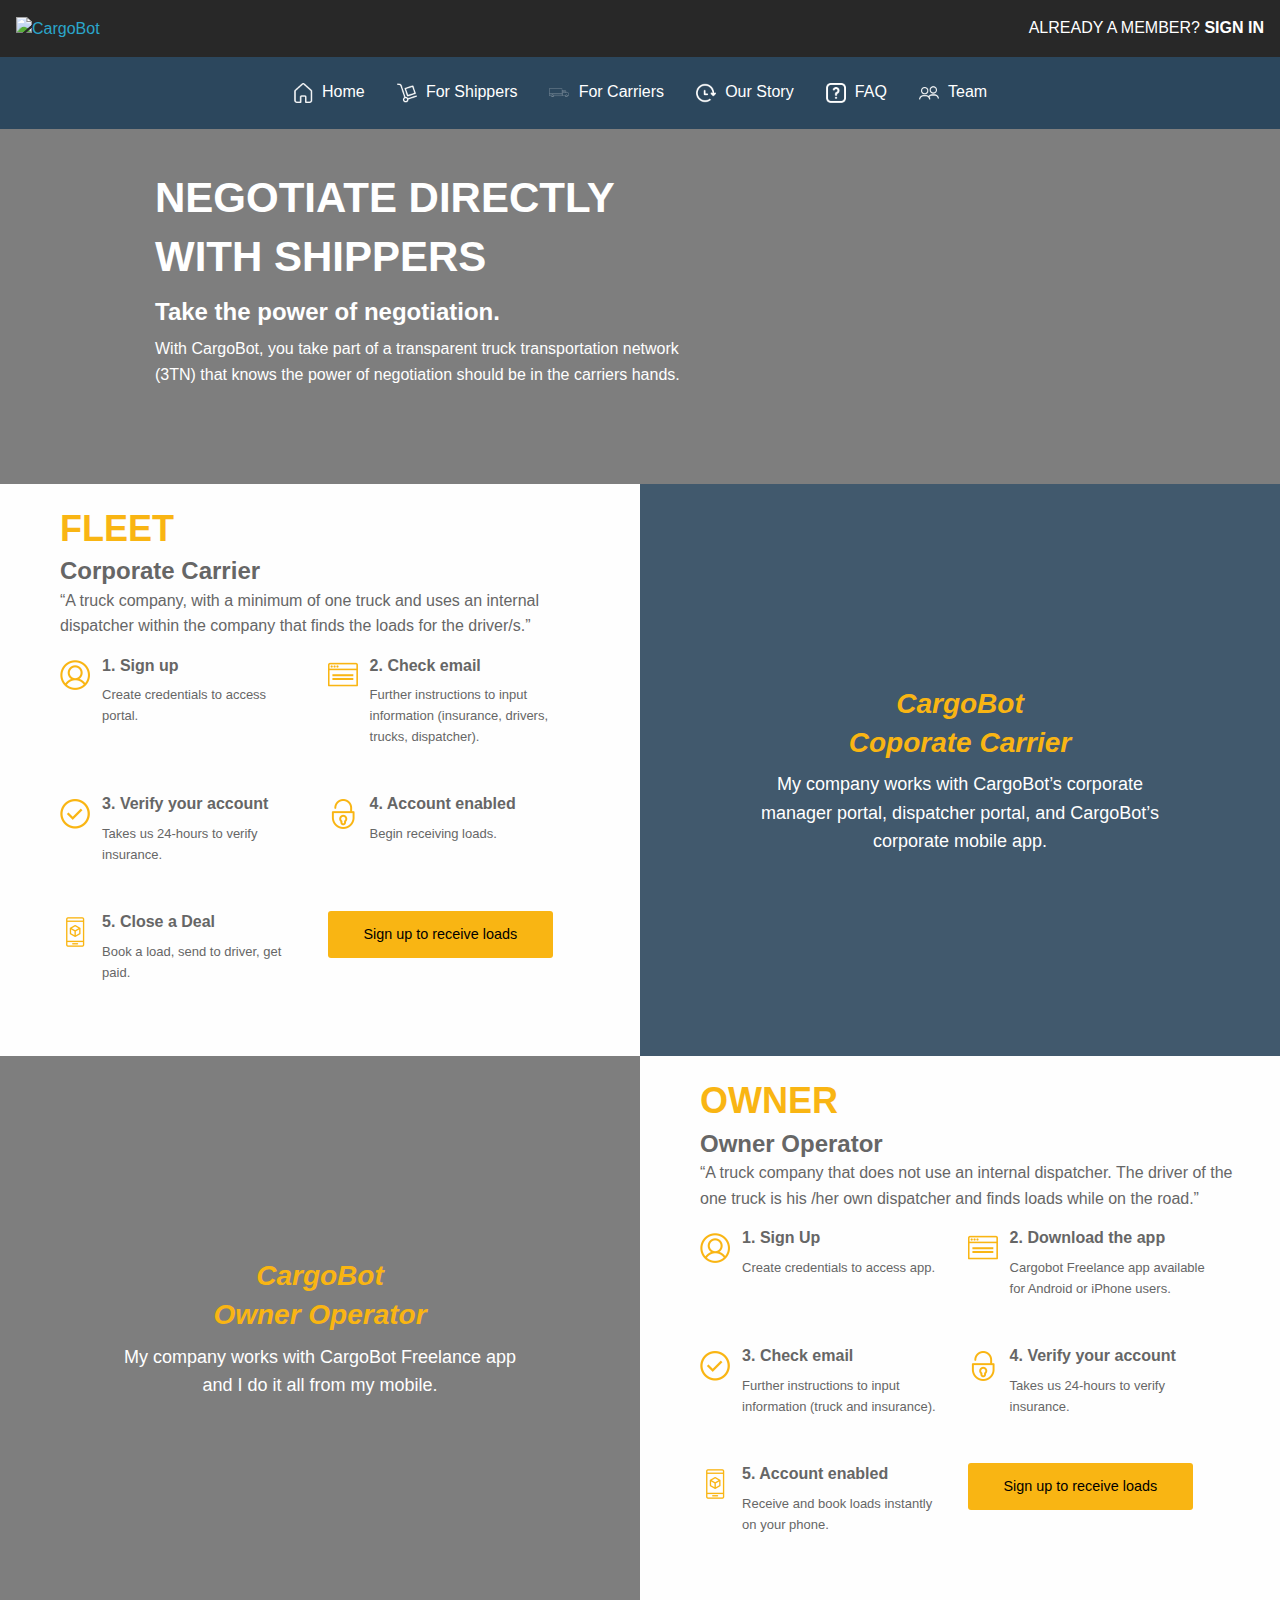
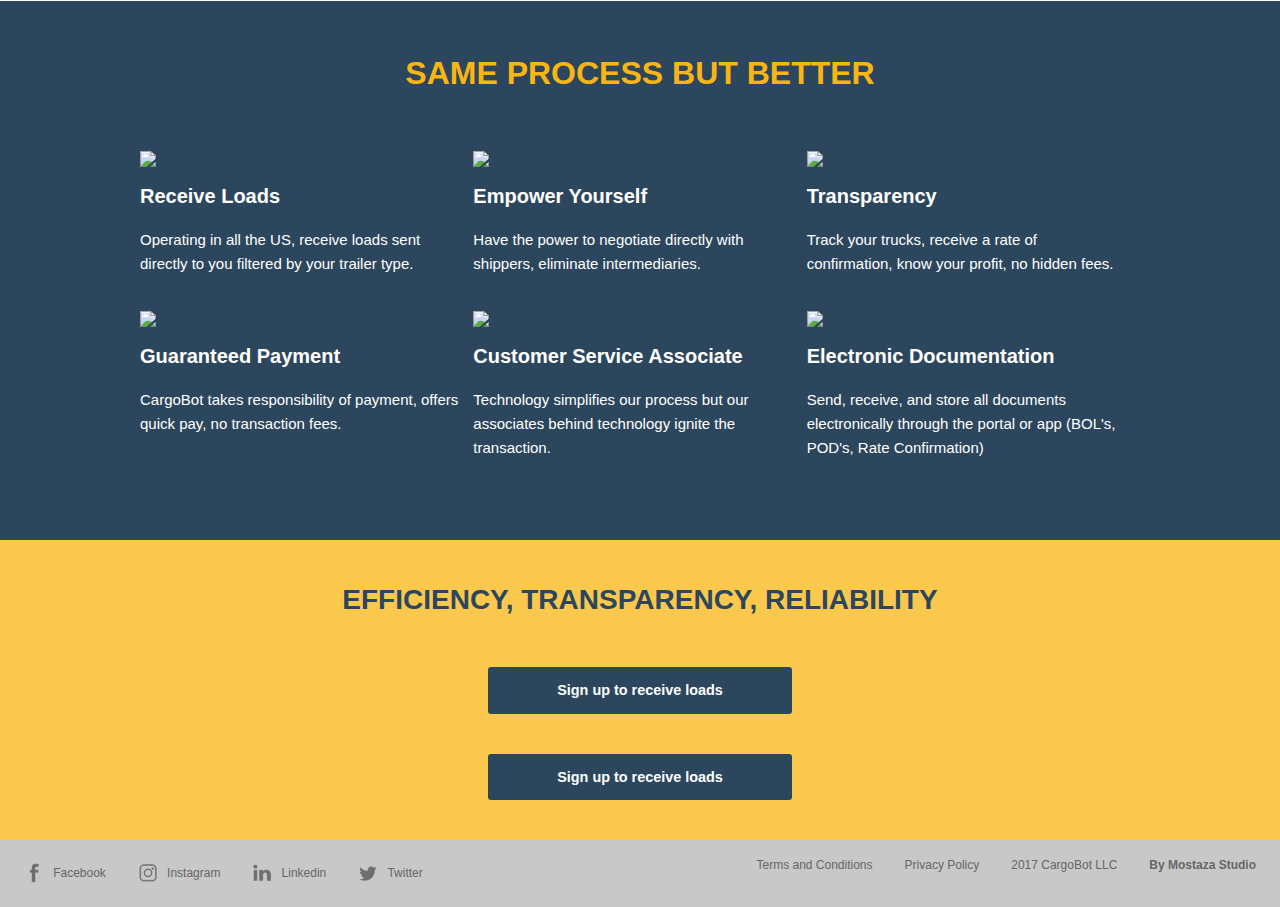
==== carriers.html @ 1a239f69 "falta icono y formularios" ====
<!DOCTYPE html>
<html lang="en">
<head>
    <meta charset="UTF-8">
    <title>CargoBot - Connecting the dots</title>
    <link rel="stylesheet" href='css/app.css'>
    <link rel="stylesheet" href='css/foundation.css'>
</head>

<body>
<header>
    <div class="top-bar" id="main_barra">
        <div class="top-bar-left">
            <div class="title-bar" data-responsive-toggle="second_barra" data-hide-for="" id="menu_hamburguer">
                <div class="" style="margin-right: 30px; padding: 0px;">
                    <!--Add homepage link to logo-->
                    <a href="http://cargobot.io/">
                        <img src="img/logo-c.png" alt="CargoBot">
                    </a>
                </div>
                <!--<button class="menu-icon" type="button" data-toggle="second_barra"></button>
                <div class="title-bar-title texto_main_barra" id="texto_menu">Menu</div>-->
            </div>
        </div>
        <div class="top-bar-right">
            <ul class="menu vertical medium-horizontal large-horizontal">
                <li><a href="https://private.cargobot.io/login" class="texto_main_barra text-center" id="login_menu_btn">ALREADY A MEMBER? <strong>SIGN IN</strong></a></li>
                <!--<li><a href="" class="texto_main_barra text-center" id="register_menu_btn">IF NOT, <strong>REGISTER NOW</strong></a></li>-->
            </ul>
        </div>
    </div>
</header>

<div class="menu-centered" id="second_barra">
    <ul class="menu vertical medium-horizontal large-horizontal">
        <li><a href="index.html" class="texto_main_barra"><span class="icon-home icon_menu">
<img src="icons/home.png" class="img-icon-menu">
        </span> Home</a></li>
        <li><a href="shippers.html" class="texto_main_barra"><span class="icon-shippers icon_menu">
<img src="icons/shippers.png" class="img-icon-menu">
        </span>For Shippers</a></li>
        <li><a href="carriers.html" class="texto_main_barra"><span class="icon-carriers icon_menu" style="font-weight: bolder;">

        <img src="icons/carriers.png" class="img-icon-menu">
        </span>For Carriers</a></li>
        <li><a href="story.html" class="texto_main_barra"><span class="icon-story icon_menu">
<img src="icons/story.png" class="img-icon-menu">

        </span>Our Story</a></li>
        <li><a href="faq.html" class="texto_main_barra"><span class="icon-faq icon_menu">
<img src="icons/faq.png" class="img-icon-menu">
        </span>FAQ</a></li>
        <li><a href="team.html" class="texto_main_barra"><span class="icon-team icon_menu">
<img src="icons/team.png" class="img-icon-menu">
        </span>Team</a></li>

    </ul>
</div>

<div class="row column expanded foto_principal">
    <div class="row column expanded filtro_negro">
        <div class=" row titulos">
            <div class="column large-7 medium-6 small-10">
                <h1 class="text-left titulo_principal">NEGOTIATE DIRECTLY WITH SHIPPERS</h1>
                <h2 class="text-left subtitulo">Take the power of negotiation.</h2>
                <p class="text-left texto_refuerzo">With CargoBot, you take part of a transparent truck transportation network (3TN) that knows the power of negotiation should be in the carriers hands.</p>
            </div>
        </div>
        <div class="row cta_amarillo">
            <div class="column large-4 medium-4 small-8 small-centered">
                <!-- <a href="http://www.joincargobot.com/carriers/new" class="button float-left boton_amarillo">Sign up to receive loads</a>-->
            </div>
        </div>
    </div>
</div>
<!--bloque de Tipos de Carriers-->
<div class="row expanded fleet_carrier">
    <div class="column step_by_step large-6 medium-12 small-12">
        <div class="row expanded">
            <div class="column contenedor_steps">
                <h2 class="carrier_type">FLEET</h2>
                <h4 class="carrier_type_sub">Corporate Carrier</h4>
                <p class="carrier_type_text">“A truck company, with a minimum of one truck and uses an internal dispatcher within the company that finds the loads for the driver/s.”</p>
                <!--Inicio de div de la grilla-->
                <div class="row small-up-1 medium-up-2 large-up-2 grilla">
                    <!--grilla de Pasos-->
                    <div class="column column-block ">
                        <div class="column large-2 step-icon">
                            <span class="icon-step1 icon-steps"></span>

                            <img src="icons/step1.png" class="img-icon-step">
                        </div>
                        <div class="column large-10" id="step-bloque">
                            <h5 class="step">1. Sign up</h5>
                            <p class="text_step">Create credentials to access portal.</p>
                        </div>
                    </div>
                    <!--finaliza  elemento de la grilla-->
                    <!--grilla de Pasos-->
                    <div class="column column-block ">
                        <div class="column large-2 step-icon">
                            <span class="icon-step2 icon-steps"></span>

                            <img src="icons/step2.png" class="img-icon-step">
                        </div>
                        <div class="column large-10" id="step-bloque">
                            <h5 class="step">2. Check email</h5>
                            <p class="text_step">Further instructions to input information (insurance, drivers, trucks, dispatcher).</p>
                        </div>
                    </div>
                    <!--finaliza  elemento de la grilla-->
                    <!--grilla de Pasos-->
                    <div class="column column-block ">
                        <div class="column large-2 step-icon">
                            <span class="icon-step3 icon-steps"></span>
   <img src="icons/step3.png" class="img-icon-step">
                        </div>
                        <div class="column large-10" id="step-bloque">
                            <h5 class="step">3. Verify your account</h5>
                            <p class="text_step">Takes us 24-hours to verify insurance.</p>
                        </div>
                    </div>
                    <!--finaliza  elemento de la grilla-->
                    <!--grilla de Pasos-->
                    <div class="column column-block ">
                        <div class="column large-2 step-icon">
                            <span class="icon-step4 icon-steps"></span>
 <img src="icons/step4.png" class="img-icon-step">
                        </div>
                        <div class="column large-10" id="step-bloque">
                            <h5 class="step">4. Account enabled</h5>
                            <p class="text_step">Begin receiving loads.</p>
                        </div>
                    </div>
                    <!--finaliza  elemento de la grilla-->
                    <!--grilla de Pasos-->
                    <div class="column column-block ">
                        <div class="column large-2 step-icon">
                            <span class="icon-step5 icon-steps"></span>
<img src="icons/step5.png" class="img-icon-step">
                        </div>
                        <div class="column large-10" id="step-bloque">
                            <h5 class="step">5. Close a Deal</h5>
                            <p class="text_step">Book a load, send to driver, get paid.</p>
                        </div>
                    </div>
                    <!--button added-->
                    <div class="column column-block ">
                        <!--<a href="http://info.cargobot.io/carriers/new" class="button float-left boton_amarillo">Sign up to receive loads</a>-->
                        <a href="singUpCarriers.html" class="button float-left boton_amarillo">Sign up to receive loads</a>
                    </div>
                    <!--finaliza  elemento de la grilla-->
                </div>
                <!--Finaliza el Div de la Grilla-->

            </div>
        </div>
    </div>
    <div class="column as_a large-6 medium-12 small-12">
        <div class="row expanded foto_intermedia">
            <div class=" row expanded filtro_azul">
                <div class="column small-centered large-centered medium-centered content_fotos_azules">
                    <h4 class="text-center titulo_foto_azul">CargoBot<br>Coporate Carrier</h4>
                    <p class=" text-center texto_foto_azul">My company works with CargoBot’s corporate manager portal, dispatcher portal, and CargoBot’s corporate mobile app.</p>
                </div>
            </div>
        </div>
    </div>
</div>
<!-- Segundo BLoque-->
<div class="column as_a large-6 medium-12 small-12">
    <div class="row expanded foto_intermedia2">
        <div class=" row expanded filtro_negro">
            <div class="column small-centered large-centered medium-centered content_fotos_azules">
                <h4 class="text-center titulo_foto_azul">CargoBot<br>Owner Operator</h4>
                <p class=" text-center texto_foto_azul">My company works with CargoBot Freelance app and I do it all from my mobile.</p>
            </div>
        </div>
    </div>
</div>
</div>
<div class="row expanded fleet_carrier">
    <div class="column step_by_step large-6 medium-12 small-12">
        <div class="row expanded">
            <div class="column contenedor_steps">
                <h2 class="carrier_type">OWNER</h2>
                <h4 class="carrier_type_sub">Owner Operator</h4>
                <p class="carrier_type_text">“A truck company that does not use an internal dispatcher. The driver of the one truck is his /her own dispatcher and finds loads while on the road.”</p>
                <!--Inicio de div de la grilla-->
                <div class="row small-up-1 medium-up-2 large-up-2 grilla">
                    <!--grilla de Pasos-->
                    <div class="column column-block ">
                        <div class="column large-2 step-icon">
                            <span class="icon-step1 icon-steps"></span>
  <img src="icons/step1.png" class="img-icon-step">
                        </div>
                        <div class="column large-10" id="step-bloque">
                            <h5 class="step">1. Sign Up</h5>
                            <p class="text_step">Create credentials to access app.</p>
                        </div>
                    </div>
                    <!--finaliza  elemento de la grilla-->
                    <!--grilla de Pasos-->
                    <div class="column column-block ">
                        <div class="column large-2 step-icon">
                            <span class="icon-step2 icon-steps"></span>
 <img src="icons/step2.png" class="img-icon-step">

                        </div>
                        <div class="column large-10" id="step-bloque">
                            <h5 class="step">2. Download the app</h5>
                            <p class="text_step">Cargobot Freelance app available for Android or iPhone users.</p>
                        </div>
                    </div>
                    <!--finaliza  elemento de la grilla-->
                    <!--grilla de Pasos-->
                    <div class="column column-block ">
                        <div class="column large-2 step-icon">
                            <span class="icon-step3 icon-steps"></span>

                            <img src="icons/step3.png" class="img-icon-step">
                        </div>
                        <div class="column large-10" id="step-bloque">
                            <h5 class="step">3. Check email</h5>
                            <p class="text_step">Further instructions to input information (truck and insurance).</p>
                        </div>
                    </div>
                    <!--finaliza  elemento de la grilla-->
                    <!--grilla de Pasos-->
                    <div class="column column-block ">
                        <div class="column large-2 step-icon">
                            <span class="icon-step4 icon-steps"></span>

                            <img src="icons/step4.png" class="img-icon-step">
                        </div>
                        <div class="column large-10" id="step-bloque">
                            <h5 class="step">4. Verify your account</h5>
                            <p class="text_step">Takes us 24-hours to verify insurance.</p>
                        </div>
                    </div>
                    <!--finaliza  elemento de la grilla-->
                    <!--grilla de Pasos-->
                    <div class="column column-block ">
                        <div class="column large-2 step-icon">
                            <span class="icon-step5 icon-steps"></span>
<img src="icons/step5.png" class="img-icon-step">
                        </div>
                        <div class="column large-10" id="step-bloque">
                            <h5 class="step">5. Account enabled</h5>
                            <p class="text_step">Receive and book loads instantly on your phone.</p>
                        </div>
                    </div>
                    <!--button added-->
                    <div class="column column-block ">
                        <!--<a href="http://info.cargobot.io/carriers/new" class="button float-left boton_amarillo">Sign up to receive loads</a>-->
                        <a href="singUpCarriers.html" class="button float-left boton_amarillo">Sign up to receive loads</a>
                    </div>
                    <!--finaliza  elemento de la grilla-->
                </div>
                <!--Finaliza el Div de la Grilla-->
            </div>
        </div>
    </div>
</div>
<!--Finalizacion Segundo Bloque-->
<!--Bloque de Beneficios-->
<div class="row column expanded beneficios">
    <div class="row">
        <div class="column">
            <h2 class="text-center titulo_beneficios">SAME PROCESS BUT BETTER</h2>
        </div>
    </div>
    <div class="row small-up-1 medium-up-2 large-up-3 grilla_beneficios">
        <!--Elemento de grilla beneficios-->
        <div class="column column-block ">
            <img src="img/receive_loads.png" class="">
            <br>
            <p class="texto_b_beneficios">Receive Loads</p>
            <p class="texto_n_beneficios">Operating in all the US, receive loads sent directly to you filtered by your trailer type.</p>
        </div>
        <!--Fin elemento de grilla beneficios-->
        <!--Elemento de grilla beneficios-->
        <div class="column column-block ">
            <img src="img/empower.png" class="">
            <br>
            <p class="texto_b_beneficios ">Empower Yourself</p>
            <p class="texto_n_beneficios ">Have the power to negotiate directly with shippers, eliminate intermediaries.</p>
        </div>
        <!--Fin elemento de grilla beneficios-->
        <!--Elemento de grilla beneficios-->
        <div class="column column-block ">
            <img src="img/transparency.png" class="">
            <br>
            <p class="texto_b_beneficios ">Transparency</p>
            <p class="texto_n_beneficios ">Track your trucks, receive a rate of confirmation, know your profit, no hidden fees.</p>
        </div>
        <!--Fin elemento de grilla beneficios-->
        <!--Elemento de grilla beneficios-->
        <div class="column column-block ">
            <img src="img/payment.png" class="">
            <br>
            <p class="texto_b_beneficios ">Guaranteed Payment</p>
            <p class="texto_n_beneficios ">CargoBot takes responsibility of payment, offers quick pay, no transaction fees.</p>
        </div>
        <!--Fin elemento de grilla beneficios-->
        <!--Elemento de grilla beneficios-->
        <div class="column column-block ">
            <img src="img/customer_service.png" class="">
            <br>
            <p class="texto_b_beneficios ">Customer Service Associate</p>
            <p class="texto_n_beneficios ">Technology simplifies our process but our associates behind technology ignite the transaction.</p>
        </div>
        <!--Fin elemento de grilla beneficios-->
        <!--Elemento de grilla beneficios-->
        <div class="column column-block ">
            <img src="img/documentation.png" class="">
            <br>
            <p class="texto_b_beneficios ">Electronic Documentation</p>
            <p class="texto_n_beneficios ">Send, receive, and store all documents electronically through the portal or app (BOL's, POD's, Rate Confirmation)</p>
        </div>
        <!--Fin elemento de grilla beneficios-->
    </div>
</div>
<!--Finalizacion Bloque de Beneficios-->
<div class="row column expanded foto_argumento_cierre">
    <div class="row column expanded filtro_amarillo">
        <div class="row contenedor_cierre">
            <div class="column large-centered small-centered">
                <h2 class="text-center texto_cierre">EFFICIENCY, TRANSPARENCY, RELIABILITY</h2>
            </div>
        </div>
        <div class="row">
            <div class="column large-4 medium-4 small-8 large-centered medium-centered small-centered">
                <a href="http://info.cargobot.io/carriers/new" class="button expanded float-center boton_cierre">Sign up to receive loads</a>
                <a href="singUpCarriers.html" class="button expanded float-center boton_cierre">Sign up to receive loads</a>
            </div>
        </div>
    </div>
</div>




<footer>
    <div class="top-bar" id="footerhome">
        <div class="top-bar-left">
            <ul class="menu vertical medium-horizontal large-horizontal" id="redes_sociales">
                <li class=""><a href="https://www.facebook.com/cargobot.io/" target="_blank" class="textos_footer text-center"><span class="icon-facebook icon_menu">

                    <img src="icons/facebook.png" class="img-icon-menu">
            </span>Facebook</a></li>
                <li class=""><a href="https://www.instagram.com/_cargobot_/" target="_blank" class="textos_footer text-center"><span class="icon-instagram icon_menu">
<img src="icons/instagram.png" class="img-icon-menu">
            </span>Instagram</a></li>
                <li class=""><a href="https://www.linkedin.com/company/cargobot" target="_blank"  class="textos_footer text-center"><span class="icon-linkedin icon_menu">
<img src="icons/linkedin.png" class="img-icon-menu">
            </span>Linkedin</a></li>
                <li class=""><a href="https://twitter.com/_cargobot_?lang=en" target="_blank"  class="textos_footer text-center"><span class="icon-twitter icon_menu">
<img src="icons/twitter.png" class="img-icon-menu">
            </span>Twitter</a></li>
            </ul>
        </div>
        <div class="top-bar-right">
            <ul class="menu vertical medium-horizontal large-horizontal" id="redes_sociales">
                <li class=""><a href="files/terms_cargobot.pdf" target="_blank" class="textos_footer text-center">Terms and Conditions</a></li>
                <li class=""><a href="" class="textos_footer text-center">Privacy Policy</a></li>
                <li class=""><p class="textos_footer text-center">2017 CargoBot LLC</p></li>
                <li class=""><a href="" class="textos_footer text-center"><strong>By Mostaza Studio</strong></a></li>
            </ul>
        </div>
    </div>

</footer>

</body>
</html>
---- css/app.css ----
body, html {
    height: 100%;
    position: relative;
    min-height: 100%

}

#main_barra{
	background-color: #282828 !important;
	padding: 0px !important;

}

#menu_hamburguer{
	padding: 16px;
	background-color: #282828 !important;
}

#texto_menu{
	padding-left: 15px;
}

.texto_main_barra{
	font-size: 16px;
	font-family: 'Lato', sans-serif;
	color: white !important;
	font-weight: 500 !important;
}

#second_barra{
	background-color: #2C475D !important;
	padding: 15px !important;

}

#register_menu_btn{
	background-color: #F9B513;
	padding-top: 20px;
	padding-bottom: 20px;
}

#login_menu_btn{
	background-color: #282828;
	padding-top: 20px;
	padding-bottom: 20px;
}

.icon_menu{
	padding-right: 5px;
	font-size: 15px;
}

#footer{
	background-color: #C8C8C8 !important;
}

#footerhome{
	background-color: #C8C8C8 !important;
	position: relative !important;
	right: 0 !important;
	left: 0 !important;
	bottom: 0 !important;
}


#redes_sociales{
	background-color: #C8C8C8 !important;
}
.overlay{
    position: absolute;
    top: 0;
    bottom: 0;
    left: 0;
    right: 0;
    background: rgba(0,0,0,0.5);
    transition: opacity 200ms;
    visibility: hidden;
    opacity: 0;
}
.popup {
    margin: 75px auto;
    padding: 10px;
    background: #fff;
    border: 1px solid #666;
    width: 600px;
    height: 400px;
    box-shadow: 0 0 50px rgba(0,0,0,0.5);
    position: relative;
}
.overlay:target {
    visibility: visible;
    opacity: 1;
}
.close {
    position: absolute;
    width: 20px;
    height: 20px;
    top: 20px;
    right: 20px;
    opacity: 0.8;
    transition: all 200ms;
    font-size: 24px;
    font-weight: bold;
    text-decoration: none;
    color: #666;
}
.img-icon-menu{
   height: 20px;
    width: auto;
}
.img-icon-step{
    height: 30px;
    width: auto;
}
.tab {
    position: relative;
    width: 100%;
    color: #fff;
    overflow: hidden;
    background:#2C475D;
    margin-bottom: 1px;

}
.label-faq{
    color: white;
}

input {
    position: absolute;
    opacity: 0;
    z-index: -1;
}
label {
    position: relative;
    width: inherit;
    display: block;
    padding: 0 0 0 1em;
    background: #2C475D;
    font-weight: bold;
    line-height: 3;
    cursor: pointer;
    padding-bottom: 15px;
    padding-top: 20px;


}


.tab-content {
    max-height: 0;
    overflow: hidden;
    background: #E0DFDE;
    -webkit-transition: max-height .35s;
    -o-transition: max-height .35s;
    transition: max-height .35s;
}
.tab-content p {
    margin: 1em;
    color:grey;
}
/* :checked */
input:checked ~ .tab-content {
    max-height: 100em;
}
/* Icon */
label::after {
    position: absolute;
    right: 0;
    top: 0;
    display: block;
    width: 3em;
    height: 3em;
    line-height: 3;
    text-align: center;
    -webkit-transition: all .35s;
    -o-transition: all .35s;
    transition: all .35s;
}
input[type=checkbox] + label::after {
    content: "+";
    color: white;
}
input[type=radio] + label::after {
    content: "\25BC";
}
input[type=checkbox]:checked + label::after {
    transform: rotate(315deg);
}
input[type=radio]:checked + label::after {
    transform: rotateX(180deg);
}


.textos_footer{
	font-size: 12px;
	font-family: 'Lato', sans-serif;
	color: #666666 !important;
	font-weight: 500;
}

.foto_argumento_cierre{
	background-image: url("../img/foto_cierre.png") !important;
	background-position: center center!important;
	background-repeat: no-repeat!important;
	background-size: cover;
	padding: 0px !important;
}

.filtro_amarillo{
	background-color: rgba(249,181,19,0.75);

}

.foto_principal{
	background-image: url("../img/foto_carriers1.png") !important;
	background-position: center bottom !important;
	background-repeat: no-repeat!important;
	background-size: cover;
	padding: 0px !important;
}

.foto_principal_shippers{
	background-image: url("../img/foto_shippers12.png") !important;
	background-position: center bottom !important;
	background-repeat: no-repeat!important;
	background-size: cover;
	padding: 0px !important;
}

.foto_principal_team{
	background-image: url("../img/foto_team1.png") !important;
	background-position: center top !important;
	background-repeat: no-repeat!important;
	background-size: cover;
	padding: 0px !important;
}

.foto_principal_faq{
	background-image: url("../img/foto_faq1.png") !important;
	background-position: center center !important;
	background-repeat: no-repeat!important;
	background-size: cover;
	padding: 0px !important;
}

.foto_principal_story{
	background-image: url("../img/foto_story12.png") !important;
	background-position: center top !important;
	background-repeat: no-repeat!important;
	background-size: cover;
	padding: 0px !important;
}

.foto_home{
	background-image: url("../img/foto_home1.png") !important;
	background-position: center center !important;
	background-repeat: no-repeat!important;
	background-size: cover;
	padding: 0px !important;
	height: 100%;
}

.filtro_negro{
	background-color: rgba(40,40,40,0.6);
	height: 100%;
}

.contenedor_cierre{
	padding: 40px;
}

.texto_cierre{
	font-size: 28px;
	font-family: 'Lato', sans-serif;
	color: #2C475D;
	font-weight: 600;
}

.boton_cierre{
	background-color: #2C475D !important;
	font-size: 13px;
	font-weight: 600;
	margin-bottom: 40px !important;
	padding-top: 15px !important;
	padding-bottom: 15px !important;
}

.titulo_principal{
	font-size: 42px;
	color: white;
	font-weight: 800;
	font-family: 'Lato', sans-serif;
	padding-top:40px;
}

.subtitulo{
	font-size: 24px;
	color: white;
	font-weight: 800;
	font-family: 'Lato', sans-serif;
}

.texto_refuerzo{
	font-size: 16px;
	color: white;
	font-weight: 400;
	font-family: 'Lato', sans-serif;
	padding-bottom: 40px;
}

.boton_amarillo{
	background-color: #F9B513 !important;
	font-size: 13px;
	font-weight: 400;
	font-family: 'Lato', sans-serif;
	color: black !important;
	padding-left: 35px !important;
	padding-right: 35px !important;
	padding-top: 15px !important;
	padding-bottom: 15px !important;

}

.cta_amarillo{
	margin-bottom: 40px;
}

.filtro_azul{
	background-color: rgba(44,71,93,0.9);

}

.as_a{
	padding: 0px !important;
}

.foto_intermedia{
	background-image: url("../img/foto_carriers_1.png") !important;
	background-position: center center !important;
	background-repeat: no-repeat!important;
	background-size: cover;
	padding: 0px !important;
}

.foto_intermedia2{
	background-image: url("../img/foto_carriers_2.png") !important;
	background-position: center center !important;
	background-repeat: no-repeat!important;
	background-size: cover;
	padding: 0px !important;
}

.content_fotos_azules{
	margin-top: 200px !important;
	margin-bottom: 200px !important;

}

.titulo_foto_azul{
	color: #F9B513 !important;
	font-family: 'Lato', sans-serif;
	font-style: italic;
	font-size: 28px;
	font-weight: 600;

}

.texto_foto_azul{
	font-family: 'Lato', sans-serif;
	font-size: 18px;
	color: white;
	font-weight: 500;
	padding-right: 100px;
	padding-left: 100px;
}

.contenedor_steps{
	padding-left: 30px !important;
}

.carrier_type{
	font-family: 'Lato', sans-serif;
	color: #F9B513 !important;
	font-size: 36px;
	font-weight: 600;
	margin-bottom: 0px !important;

}

.carrier_type_sub{
	font-family: 'Lato', sans-serif;
	color: #666666 !important;
	font-size: 24px;
	font-weight: 600;
	margin-bottom: 0px !important;

}

.story_type_sub{
	font-family: 'Lato', sans-serif;
	color: white !important;
	font-size: 24px;
	font-weight: 600;
	margin-bottom: 0px !important;

}

.carrier_type_text{
	font-family: 'Lato', sans-serif;
	color: #666666 !important;
	font-size: 16px;
	font-weight: 400;
}

.story_type_text{
	font-family: 'Lato', sans-serif;
	color: white !important;
	font-size: 16px;
	font-weight: 400;
}
.step_by_step{
	padding: 20px 30px !important;

}

.step{
	font-size: 16px;
	font-family: 'Lato', sans-serif;
	color: #666666;
	font-weight: 600;

}

.text_step{
	font-size: 13px;
	font-family: 'Lato', sans-serif;
	color: #666666;
	font-weight: 400;
}

#step-bloque{
	padding-left: 0px;
}

.step-icon{
	padding-right: 5px !important;
	padding-left: 0px !important;
	font-size: 25px;
}

.column-block{
	padding-left: 0px !important;
}

.icon-steps{
	color: #F9B513 !important;
	font-weight: bolder;
}

.beneficios{
	background-color: #2C475D !important;
}

.members_team{
	background-color: white;
}

.ourstory1{
	background-color: white;
}

.ourstory2{
	background-color: #2C475D;
}

.titulo_beneficios{
	color:#F9B513 !important;
	font-family: 'Lato', sans-serif;
	font-size: 32px;
	font-weight: 600;
	margin-top: 50px;
	margin-bottom: 50px;
}

.titulo_members{
	color:#F9B513 !important;
	font-family: 'Lato', sans-serif;
	font-size: 32px;
	font-weight: 600;
	margin-top: 50px;
}

.texto_b_beneficios{
	font-family: 'Lato', sans-serif;
	font-size: 20px;
	font-weight: 600;
	color: white;
	margin-top: 10px;
}

.texto_b_member{
	font-family: 'Lato', sans-serif;
	font-size: 20px;
	font-weight: 600;
	color: #666666;
	margin-top: 10px;
}

.texto_n_beneficios{
	font-family: 'Lato', sans-serif;
	font-size: 15px;
	font-weight: 400;
	color: white;
}

.texto_n_member{
	font-family: 'Lato', sans-serif;
	font-size: 15px;
	font-weight: 400;
	color: #666666;
}

.grilla_beneficios{
	margin-bottom: 50px;
}

.grilla_members{
	margin-bottom: 50px;
	margin-top: 30px;
}

.faq_content{
	background-color: #E0DFDE !important
}

.faq_question{
	font-family: 'Lato', sans-serif;
	font-size: 14px;
	font-weight: 500;
	color:#666666;
}

.titulo_pregunta{
	background-color: #2C475D !important;
	font-family: 'Lato', sans-serif;
	font-size: 14px !important;
	font-weight: 500 !important;
	color:white!important;
}

.acordeon{
	margin-top: 30px;
	margin-bottom: 50px;
}
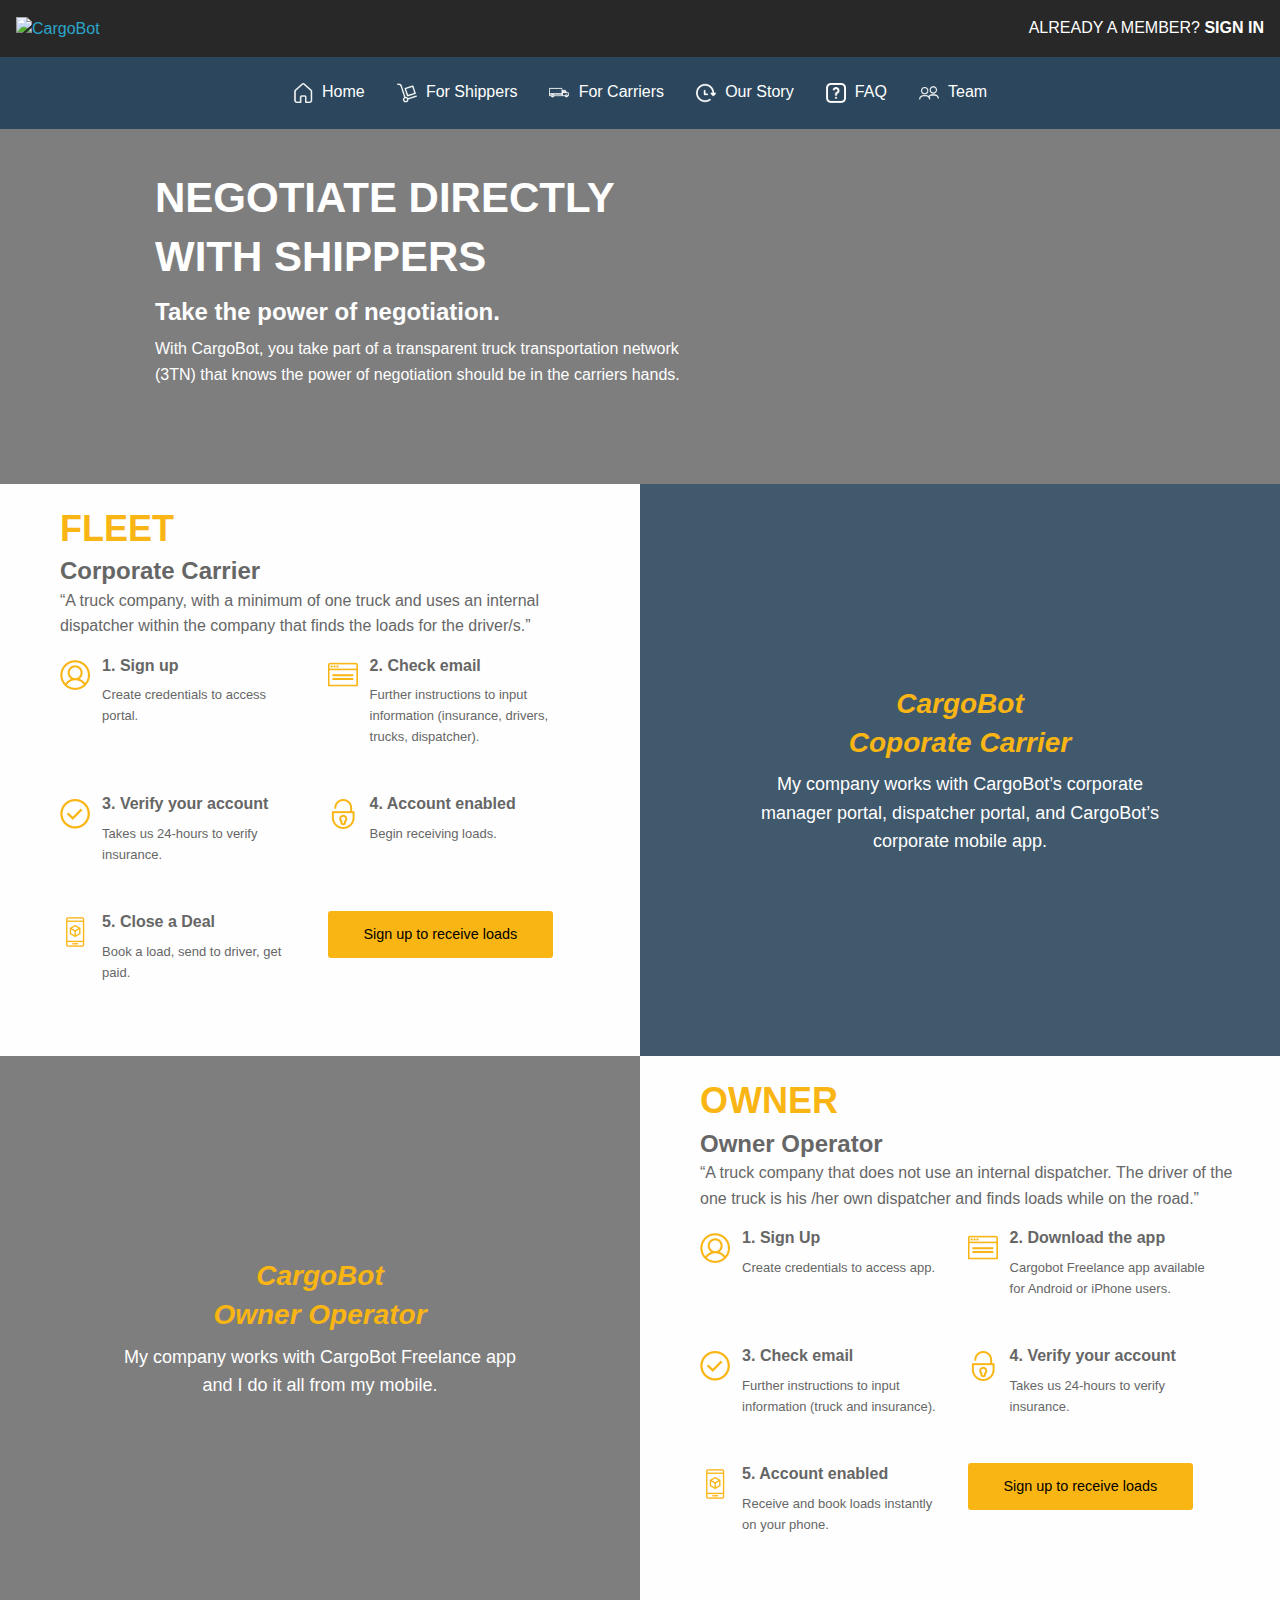
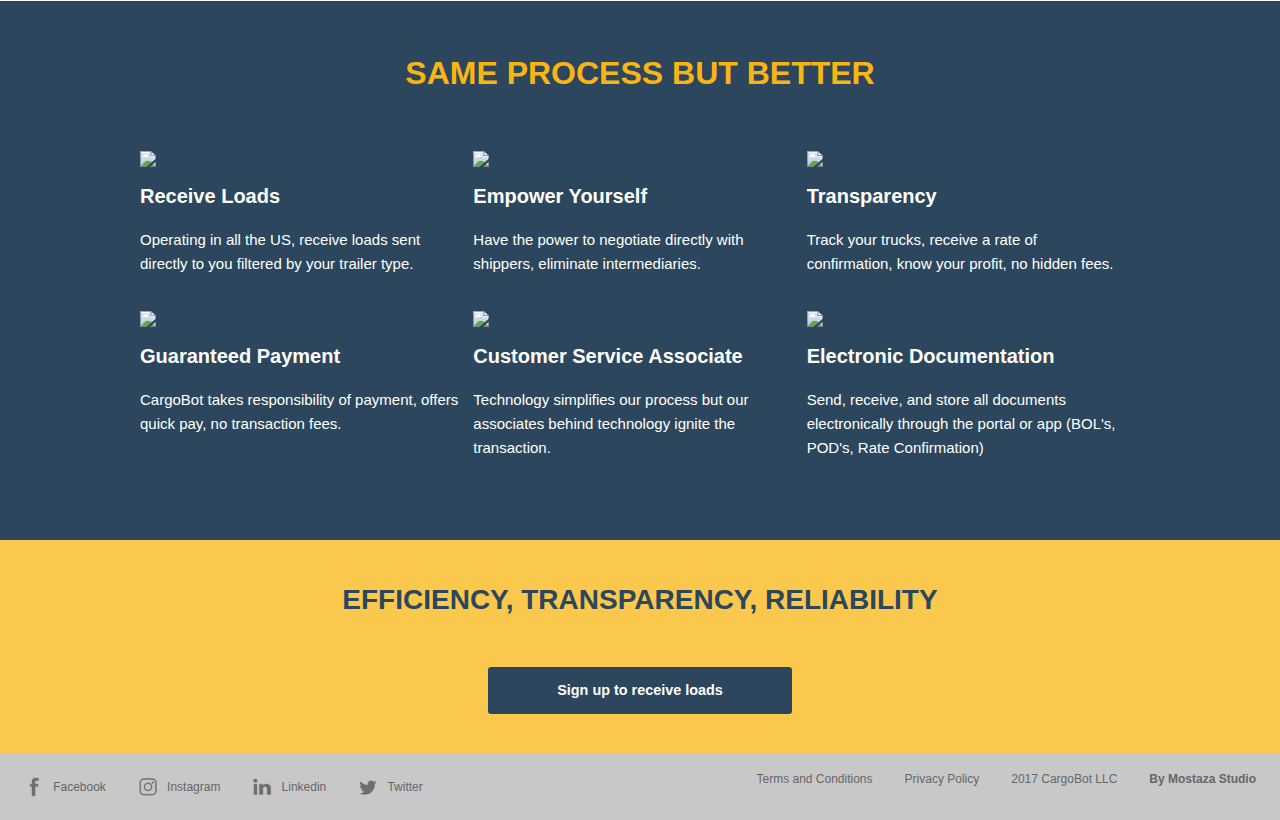
==== commit 03b138bb: "done" ====
--- a/carriers.html
+++ b/carriers.html
@@ -8,55 +8,55 @@
 </head>
 
 <body>
+<!--                                        header                                                      -->
 <header>
     <div class="top-bar" id="main_barra">
         <div class="top-bar-left">
             <div class="title-bar" data-responsive-toggle="second_barra" data-hide-for="" id="menu_hamburguer">
                 <div class="" style="margin-right: 30px; padding: 0px;">
-                    <!--Add homepage link to logo-->
-                    <a href="http://cargobot.io/">
+                    <a href="index.html">
                         <img src="img/logo-c.png" alt="CargoBot">
                     </a>
                 </div>
-                <!--<button class="menu-icon" type="button" data-toggle="second_barra"></button>
-                <div class="title-bar-title texto_main_barra" id="texto_menu">Menu</div>-->
             </div>
         </div>
         <div class="top-bar-right">
             <ul class="menu vertical medium-horizontal large-horizontal">
                 <li><a href="https://private.cargobot.io/login" class="texto_main_barra text-center" id="login_menu_btn">ALREADY A MEMBER? <strong>SIGN IN</strong></a></li>
-                <!--<li><a href="" class="texto_main_barra text-center" id="register_menu_btn">IF NOT, <strong>REGISTER NOW</strong></a></li>-->
             </ul>
         </div>
     </div>
 </header>
-
+<!--                                        menu                                                         -->
 <div class="menu-centered" id="second_barra">
     <ul class="menu vertical medium-horizontal large-horizontal">
         <li><a href="index.html" class="texto_main_barra"><span class="icon-home icon_menu">
-<img src="icons/home.png" class="img-icon-menu">
+            <img src="icons/home.png" class="img-icon-menu">
         </span> Home</a></li>
+
         <li><a href="shippers.html" class="texto_main_barra"><span class="icon-shippers icon_menu">
-<img src="icons/shippers.png" class="img-icon-menu">
+            <img src="icons/shippers.png" class="img-icon-menu">
         </span>For Shippers</a></li>
+
         <li><a href="carriers.html" class="texto_main_barra"><span class="icon-carriers icon_menu" style="font-weight: bolder;">
-
         <img src="icons/carriers.png" class="img-icon-menu">
         </span>For Carriers</a></li>
+
         <li><a href="story.html" class="texto_main_barra"><span class="icon-story icon_menu">
-<img src="icons/story.png" class="img-icon-menu">
-
+            <img src="icons/story.png" class="img-icon-menu">
         </span>Our Story</a></li>
+
         <li><a href="faq.html" class="texto_main_barra"><span class="icon-faq icon_menu">
-<img src="icons/faq.png" class="img-icon-menu">
+            <img src="icons/faq.png" class="img-icon-menu">
         </span>FAQ</a></li>
+
         <li><a href="team.html" class="texto_main_barra"><span class="icon-team icon_menu">
-<img src="icons/team.png" class="img-icon-menu">
+            <img src="icons/team.png" class="img-icon-menu">
         </span>Team</a></li>
-
     </ul>
 </div>
 
+<!--                                        contenido de la pagina                                                -->
 <div class="row column expanded foto_principal">
     <div class="row column expanded filtro_negro">
         <div class=" row titulos">
@@ -68,7 +68,6 @@
         </div>
         <div class="row cta_amarillo">
             <div class="column large-4 medium-4 small-8 small-centered">
-                <!-- <a href="http://www.joincargobot.com/carriers/new" class="button float-left boton_amarillo">Sign up to receive loads</a>-->
             </div>
         </div>
     </div>
@@ -81,9 +80,9 @@
                 <h2 class="carrier_type">FLEET</h2>
                 <h4 class="carrier_type_sub">Corporate Carrier</h4>
                 <p class="carrier_type_text">“A truck company, with a minimum of one truck and uses an internal dispatcher within the company that finds the loads for the driver/s.”</p>
-                <!--Inicio de div de la grilla-->
+                <!--Inicio de div del grill-->
                 <div class="row small-up-1 medium-up-2 large-up-2 grilla">
-                    <!--grilla de Pasos-->
+                    <!--grill de Pasos-->
                     <div class="column column-block ">
                         <div class="column large-2 step-icon">
                             <span class="icon-step1 icon-steps"></span>
@@ -95,8 +94,8 @@
                             <p class="text_step">Create credentials to access portal.</p>
                         </div>
                     </div>
-                    <!--finaliza  elemento de la grilla-->
-                    <!--grilla de Pasos-->
+                    <!--finaliza  elemento del grll-->
+                    <!--grill de Pasos-->
                     <div class="column column-block ">
                         <div class="column large-2 step-icon">
                             <span class="icon-step2 icon-steps"></span>
@@ -108,50 +107,50 @@
                             <p class="text_step">Further instructions to input information (insurance, drivers, trucks, dispatcher).</p>
                         </div>
                     </div>
-                    <!--finaliza  elemento de la grilla-->
-                    <!--grilla de Pasos-->
+                    <!--finaliza  elemento del grill-->
+                    <!--grill de Pasos-->
                     <div class="column column-block ">
                         <div class="column large-2 step-icon">
                             <span class="icon-step3 icon-steps"></span>
-   <img src="icons/step3.png" class="img-icon-step">
+                            <img src="icons/step3.png" class="img-icon-step">
                         </div>
                         <div class="column large-10" id="step-bloque">
                             <h5 class="step">3. Verify your account</h5>
                             <p class="text_step">Takes us 24-hours to verify insurance.</p>
                         </div>
                     </div>
-                    <!--finaliza  elemento de la grilla-->
-                    <!--grilla de Pasos-->
+                    <!--finaliza  elemento del grill-->
+                    <!--grill de Pasos-->
                     <div class="column column-block ">
                         <div class="column large-2 step-icon">
                             <span class="icon-step4 icon-steps"></span>
- <img src="icons/step4.png" class="img-icon-step">
+                            <img src="icons/step4.png" class="img-icon-step">
                         </div>
                         <div class="column large-10" id="step-bloque">
                             <h5 class="step">4. Account enabled</h5>
                             <p class="text_step">Begin receiving loads.</p>
                         </div>
                     </div>
-                    <!--finaliza  elemento de la grilla-->
-                    <!--grilla de Pasos-->
+                    <!--finaliza  elemento del grill-->
+                    <!--grill de Pasos-->
                     <div class="column column-block ">
                         <div class="column large-2 step-icon">
                             <span class="icon-step5 icon-steps"></span>
-<img src="icons/step5.png" class="img-icon-step">
+                            <img src="icons/step5.png" class="img-icon-step">
                         </div>
                         <div class="column large-10" id="step-bloque">
                             <h5 class="step">5. Close a Deal</h5>
                             <p class="text_step">Book a load, send to driver, get paid.</p>
                         </div>
                     </div>
-                    <!--button added-->
-                    <div class="column column-block ">
-                        <!--<a href="http://info.cargobot.io/carriers/new" class="button float-left boton_amarillo">Sign up to receive loads</a>-->
-                        <a href="singUpCarriers.html" class="button float-left boton_amarillo">Sign up to receive loads</a>
-                    </div>
-                    <!--finaliza  elemento de la grilla-->
+                    <!--button -->
+                    <div class="column column-block ">
+                        <a href="http://info.cargobot.io/carriers/new" class="button float-left boton_amarillo">Sign up to receive loads</a>
+
+                    </div>
+                    <!--finaliza  elemento del grill-->
                 </div>
-                <!--Finaliza el Div de la Grilla-->
+                <!--Finaliza el Div del grill-->
 
             </div>
         </div>
@@ -186,38 +185,36 @@
                 <h2 class="carrier_type">OWNER</h2>
                 <h4 class="carrier_type_sub">Owner Operator</h4>
                 <p class="carrier_type_text">“A truck company that does not use an internal dispatcher. The driver of the one truck is his /her own dispatcher and finds loads while on the road.”</p>
-                <!--Inicio de div de la grilla-->
+                <!--Inicio de div del grilla-->
                 <div class="row small-up-1 medium-up-2 large-up-2 grilla">
-                    <!--grilla de Pasos-->
+                    <!--grill de Pasos-->
                     <div class="column column-block ">
                         <div class="column large-2 step-icon">
                             <span class="icon-step1 icon-steps"></span>
-  <img src="icons/step1.png" class="img-icon-step">
+                            <img src="icons/step1.png" class="img-icon-step">
                         </div>
                         <div class="column large-10" id="step-bloque">
                             <h5 class="step">1. Sign Up</h5>
                             <p class="text_step">Create credentials to access app.</p>
                         </div>
                     </div>
-                    <!--finaliza  elemento de la grilla-->
-                    <!--grilla de Pasos-->
+                    <!--finaliza  elemento del grill-->
+                    <!--grill de Pasos-->
                     <div class="column column-block ">
                         <div class="column large-2 step-icon">
                             <span class="icon-step2 icon-steps"></span>
- <img src="icons/step2.png" class="img-icon-step">
-
+                            <img src="icons/step2.png" class="img-icon-step">
                         </div>
                         <div class="column large-10" id="step-bloque">
                             <h5 class="step">2. Download the app</h5>
                             <p class="text_step">Cargobot Freelance app available for Android or iPhone users.</p>
                         </div>
                     </div>
-                    <!--finaliza  elemento de la grilla-->
-                    <!--grilla de Pasos-->
+                    <!--finaliza  elemento del grill-->
+                    <!--grill de Pasos-->
                     <div class="column column-block ">
                         <div class="column large-2 step-icon">
                             <span class="icon-step3 icon-steps"></span>
-
                             <img src="icons/step3.png" class="img-icon-step">
                         </div>
                         <div class="column large-10" id="step-bloque">
@@ -225,12 +222,11 @@
                             <p class="text_step">Further instructions to input information (truck and insurance).</p>
                         </div>
                     </div>
-                    <!--finaliza  elemento de la grilla-->
-                    <!--grilla de Pasos-->
+                    <!--finaliza  elemento del grill-->
+                    <!--grill de Pasos-->
                     <div class="column column-block ">
                         <div class="column large-2 step-icon">
                             <span class="icon-step4 icon-steps"></span>
-
                             <img src="icons/step4.png" class="img-icon-step">
                         </div>
                         <div class="column large-10" id="step-bloque">
@@ -238,26 +234,25 @@
                             <p class="text_step">Takes us 24-hours to verify insurance.</p>
                         </div>
                     </div>
-                    <!--finaliza  elemento de la grilla-->
-                    <!--grilla de Pasos-->
+                    <!--finaliza  elemento del grill-->
+                    <!--grill de Pasos-->
                     <div class="column column-block ">
                         <div class="column large-2 step-icon">
                             <span class="icon-step5 icon-steps"></span>
-<img src="icons/step5.png" class="img-icon-step">
+                            <img src="icons/step5.png" class="img-icon-step">
                         </div>
                         <div class="column large-10" id="step-bloque">
                             <h5 class="step">5. Account enabled</h5>
                             <p class="text_step">Receive and book loads instantly on your phone.</p>
                         </div>
                     </div>
-                    <!--button added-->
-                    <div class="column column-block ">
-                        <!--<a href="http://info.cargobot.io/carriers/new" class="button float-left boton_amarillo">Sign up to receive loads</a>-->
-                        <a href="singUpCarriers.html" class="button float-left boton_amarillo">Sign up to receive loads</a>
-                    </div>
-                    <!--finaliza  elemento de la grilla-->
+                    <!--button -->
+                    <div class="column column-block ">
+                        <a href="http://info.cargobot.io/carriers/new" class="button float-left boton_amarillo">Sign up to receive loads</a>
+                    </div>
+                    <!--finaliza  elemento del grill-->
                 </div>
-                <!--Finaliza el Div de la Grilla-->
+                <!--Finaliza el Div del grill-->
             </div>
         </div>
     </div>
@@ -271,54 +266,54 @@
         </div>
     </div>
     <div class="row small-up-1 medium-up-2 large-up-3 grilla_beneficios">
-        <!--Elemento de grilla beneficios-->
+        <!--Elemento del grill beneficios-->
         <div class="column column-block ">
             <img src="img/receive_loads.png" class="">
             <br>
             <p class="texto_b_beneficios">Receive Loads</p>
             <p class="texto_n_beneficios">Operating in all the US, receive loads sent directly to you filtered by your trailer type.</p>
         </div>
-        <!--Fin elemento de grilla beneficios-->
-        <!--Elemento de grilla beneficios-->
+        <!--Fin elemento del grill beneficios-->
+        <!--Elemento del grill beneficios-->
         <div class="column column-block ">
             <img src="img/empower.png" class="">
             <br>
             <p class="texto_b_beneficios ">Empower Yourself</p>
             <p class="texto_n_beneficios ">Have the power to negotiate directly with shippers, eliminate intermediaries.</p>
         </div>
-        <!--Fin elemento de grilla beneficios-->
-        <!--Elemento de grilla beneficios-->
+        <!--Fin elemento del grill beneficios-->
+        <!--Elemento del grill beneficios-->
         <div class="column column-block ">
             <img src="img/transparency.png" class="">
             <br>
             <p class="texto_b_beneficios ">Transparency</p>
             <p class="texto_n_beneficios ">Track your trucks, receive a rate of confirmation, know your profit, no hidden fees.</p>
         </div>
-        <!--Fin elemento de grilla beneficios-->
-        <!--Elemento de grilla beneficios-->
+        <!--Fin elemento del grill beneficios-->
+        <!--Elemento del grill beneficios-->
         <div class="column column-block ">
             <img src="img/payment.png" class="">
             <br>
             <p class="texto_b_beneficios ">Guaranteed Payment</p>
             <p class="texto_n_beneficios ">CargoBot takes responsibility of payment, offers quick pay, no transaction fees.</p>
         </div>
-        <!--Fin elemento de grilla beneficios-->
-        <!--Elemento de grilla beneficios-->
+        <!--Fin elemento del grill beneficios-->
+        <!--Elemento del grill beneficios-->
         <div class="column column-block ">
             <img src="img/customer_service.png" class="">
             <br>
             <p class="texto_b_beneficios ">Customer Service Associate</p>
             <p class="texto_n_beneficios ">Technology simplifies our process but our associates behind technology ignite the transaction.</p>
         </div>
-        <!--Fin elemento de grilla beneficios-->
-        <!--Elemento de grilla beneficios-->
+        <!--Fin elemento del grill beneficios-->
+        <!--Elemento del grill beneficios-->
         <div class="column column-block ">
             <img src="img/documentation.png" class="">
             <br>
             <p class="texto_b_beneficios ">Electronic Documentation</p>
             <p class="texto_n_beneficios ">Send, receive, and store all documents electronically through the portal or app (BOL's, POD's, Rate Confirmation)</p>
         </div>
-        <!--Fin elemento de grilla beneficios-->
+        <!--Fin elemento del grill beneficios-->
     </div>
 </div>
 <!--Finalizacion Bloque de Beneficios-->
@@ -332,31 +327,30 @@
         <div class="row">
             <div class="column large-4 medium-4 small-8 large-centered medium-centered small-centered">
                 <a href="http://info.cargobot.io/carriers/new" class="button expanded float-center boton_cierre">Sign up to receive loads</a>
-                <a href="singUpCarriers.html" class="button expanded float-center boton_cierre">Sign up to receive loads</a>
-            </div>
-        </div>
-    </div>
-</div>
-
-
-
-
+            </div>
+        </div>
+    </div>
+</div>
+<!--                                       footer                                                    -->
 <footer>
     <div class="top-bar" id="footerhome">
         <div class="top-bar-left">
             <ul class="menu vertical medium-horizontal large-horizontal" id="redes_sociales">
-                <li class=""><a href="https://www.facebook.com/cargobot.io/" target="_blank" class="textos_footer text-center"><span class="icon-facebook icon_menu">
-
+                <li class=""><a href="https://www.facebook.com/cargobot.io/" target="_blank" class="textos_footer text-center">
+                    <span class="icon-facebook icon_menu">
                     <img src="icons/facebook.png" class="img-icon-menu">
             </span>Facebook</a></li>
-                <li class=""><a href="https://www.instagram.com/_cargobot_/" target="_blank" class="textos_footer text-center"><span class="icon-instagram icon_menu">
-<img src="icons/instagram.png" class="img-icon-menu">
+                <li class=""><a href="https://www.instagram.com/_cargobot_/" target="_blank" class="textos_footer text-center">
+                    <span class="icon-instagram icon_menu">
+                    <img src="icons/instagram.png" class="img-icon-menu">
             </span>Instagram</a></li>
-                <li class=""><a href="https://www.linkedin.com/company/cargobot" target="_blank"  class="textos_footer text-center"><span class="icon-linkedin icon_menu">
-<img src="icons/linkedin.png" class="img-icon-menu">
+                <li class=""><a href="https://www.linkedin.com/company/cargobot" target="_blank"  class="textos_footer text-center">
+                    <span class="icon-linkedin icon_menu">
+                    <img src="icons/linkedin.png" class="img-icon-menu">
             </span>Linkedin</a></li>
-                <li class=""><a href="https://twitter.com/_cargobot_?lang=en" target="_blank"  class="textos_footer text-center"><span class="icon-twitter icon_menu">
-<img src="icons/twitter.png" class="img-icon-menu">
+                <li class=""><a href="https://twitter.com/_cargobot_?lang=en" target="_blank"  class="textos_footer text-center">
+                    <span class="icon-twitter icon_menu">
+                    <img src="icons/twitter.png" class="img-icon-menu">
             </span>Twitter</a></li>
             </ul>
         </div>
@@ -369,7 +363,6 @@
             </ul>
         </div>
     </div>
-
 </footer>
 
 </body>
--- a/css/app.css
+++ b/css/app.css
@@ -83,13 +83,17 @@
     background: #fff;
     border: 1px solid #666;
     width: 600px;
-    height: 400px;
+    height: 450px;
     box-shadow: 0 0 50px rgba(0,0,0,0.5);
     position: relative;
 }
 .overlay:target {
     visibility: visible;
     opacity: 1;
+}
+
+.video{
+	position: absolute;
 }
 .close {
     position: absolute;
@@ -141,11 +145,7 @@
     cursor: pointer;
     padding-bottom: 15px;
     padding-top: 20px;
-
-
-}
-
-
+}
 .tab-content {
     max-height: 0;
     overflow: hidden;
@@ -178,18 +178,14 @@
 }
 input[type=checkbox] + label::after {
     content: "+";
+	margin-right: 10px;
+	margin-top: 10px;
     color: white;
 }
-input[type=radio] + label::after {
-    content: "\25BC";
-}
 input[type=checkbox]:checked + label::after {
-    transform: rotate(315deg);
-}
-input[type=radio]:checked + label::after {
-    transform: rotateX(180deg);
-}
-
+	content: "-";
+    /*transform: rotate(315deg);*/
+}
 
 .textos_footer{
 	font-size: 12px;
